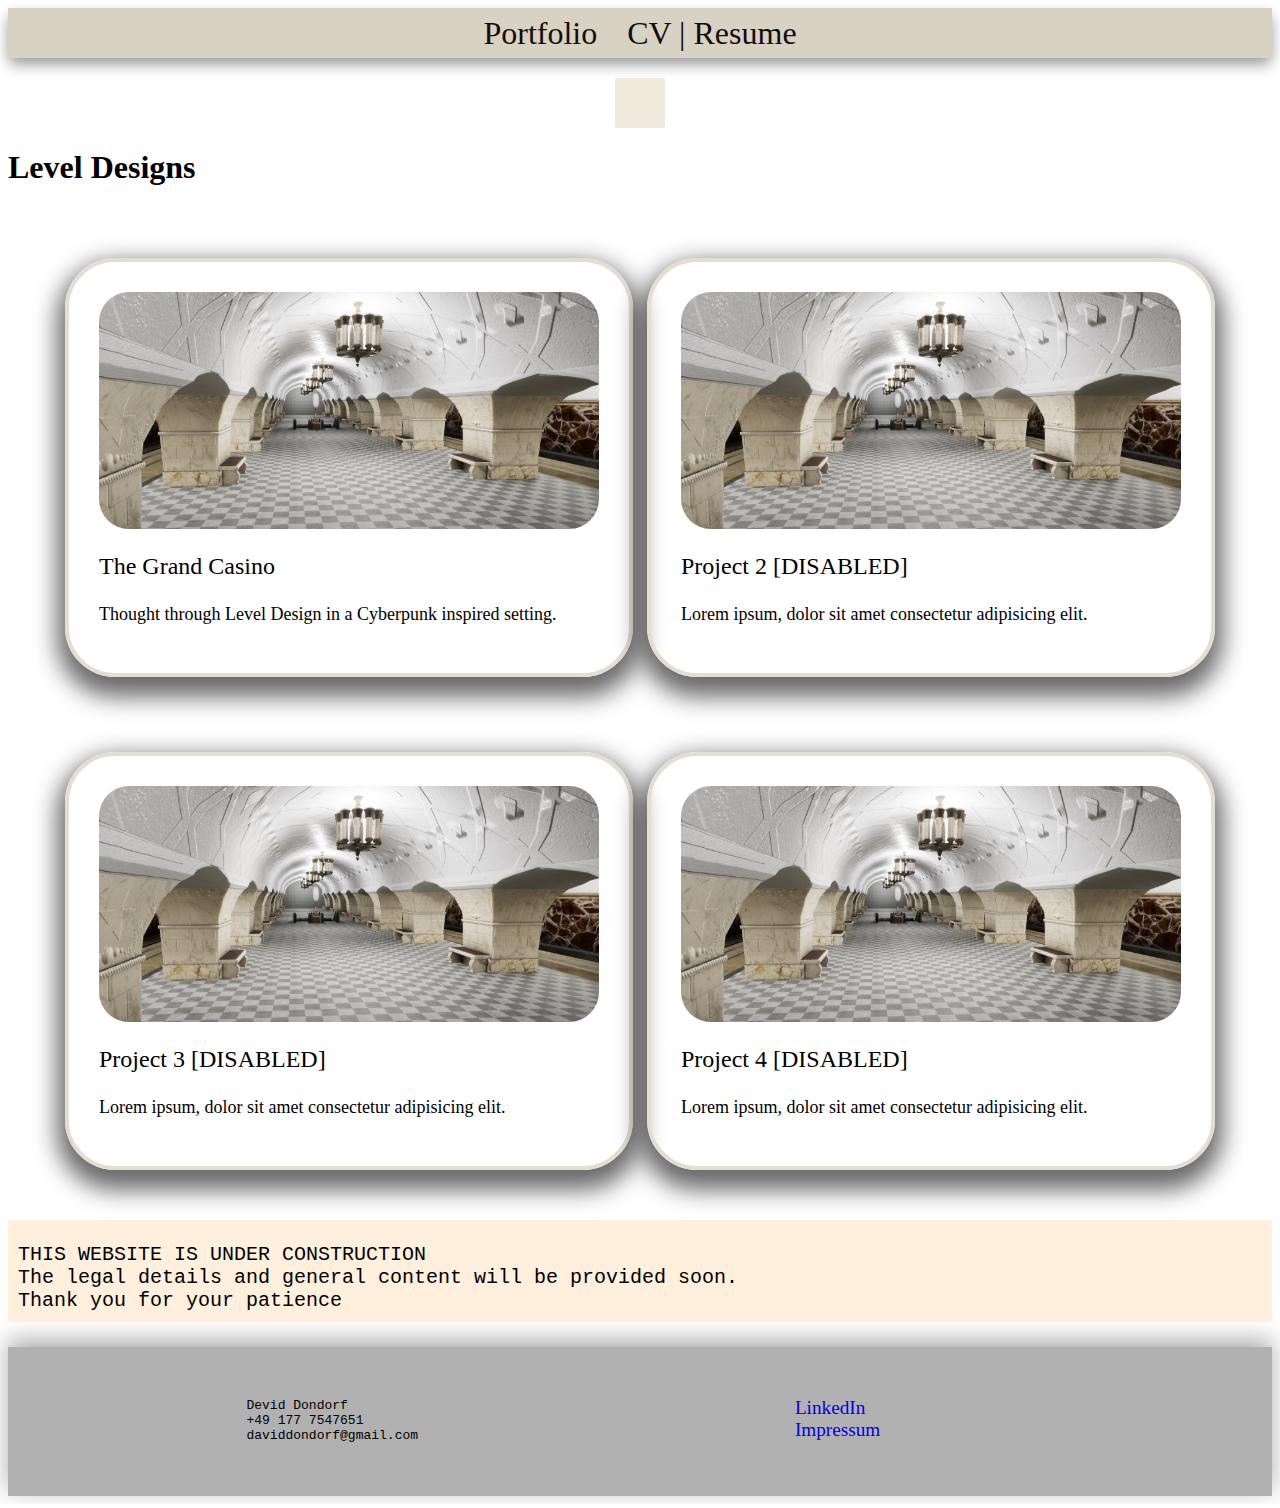
==== index.html @ f3188d23 "lol" ====
<html>
    <head>
        <meta charset="UTF-8">
        <meta name="viewport" content="width=device-width, initial-scale=1.0">
        <title> Devid Dondorf | Portfolio</title>
        <link rel="stylesheet" type="text/css" href="assets/responsive.css"/>
        <style>
            a {
                text-decoration: none;
            }
        </style>                
    </head>
    <body id="body">
        <nav>
            <div id="navbar">
                <a href="index.html" id="HomeBtn"> Portfolio </a>
                <a href="CV.html" id="CVBtn"> CV | Resume</a>
            </div>
        </nav>
        <div id="raviloli">
            <div id="BodyCenter">

                <div class="slideshow" id="introslideshow">
                    <div class="slide fade" id="SF">
                        <img id="introImg1" src="/assets/Img/ph-1.png" />
                    </div>
                    <div class="slide fade" id="SF">
                        <img id="introImg2" src="/assets/Img/ph-2.png" />
                    </div>
                    <div class="slide fade" id="SF">
                        <img id="introImg3" src="assets/Img/ph-3.png" />
                    </div>
                </div>
                <script src="assets/slideshow.js" type="text/javascript"></script>

                <div id="GridContainerTitle">
                    <H1>Level Designs</H1>
                </div>
                
                <div id="GridContent">
                    <div class="GridContainer">
                        <a class="grid-item" id="GItem1" href="assets/Projects/Content1.html">
                            <section id="ProjS1">
                                <img id="GIMG" src="./assets/Img/image.png"/>
                                <br>
                                <p id="ProjectTitle">The Grand Casino</p>
                                <p id="ProjectDesc">Thought through Level Design in a Cyberpunk inspired setting.</p>
                            </section>
                        </a>
                        <a class="grid-item" id="GItem2">
                            <section id="ProjS1">
                                <img id="GIMG" src="./assets/Img/image.png"/>
                                <br>
                                <p id="ProjectTitle">Project 2 [DISABLED]</p>
                                <p id="ProjectDesc">Lorem ipsum, dolor sit amet consectetur adipisicing elit.</p>
                            </section>
                        </a>
                        <a class="grid-item" id="GItem3">
                            <section id="ProjS1">
                                <img id="GIMG" src="./assets/Img/image.png"/>
                                <br>
                                <p id="ProjectTitle">Project 3 [DISABLED]</p>
                                <p id="ProjectDesc">Lorem ipsum, dolor sit amet consectetur adipisicing elit.</p>
                            </section>
                        </a>
                        <a class="grid-item" id="GItem4">
                            <section id="ProjS1">
                                <img id="GIMG" src="./assets/Img/image.png"/>
                                <br>
                                <p id="ProjectTitle">Project 4 [DISABLED]</p>
                                <p id="ProjectDesc">Lorem ipsum, dolor sit amet consectetur adipisicing elit.</p>
                        </section>
                        </a>
                    </div>
                </div>

                <div class="WIPCont" id="WIPCont">
                    <br>
                    THIS WEBSITE IS UNDER CONSTRUCTION
                    <br>
                    The legal details and general content will be provided soon.
                    <br>
                    Thank you for your patience  
                </div>      
            </div>
        </div>
        <footer>
            <div class="Footer" id="SiteFooter">
                <div class="GridFContainer">
                    <div class="grid-item" id="GFItem1">
                        <br>
                        <pre>
                            Devid Dondorf
                            +49 177 7547651
                            daviddondorf@gmail.com
                        </pre>
                    </div>
                    <div class="grid-item" id="GFItem2"> 
                        <a href="https://www.linkedin.com/in/dd0n/">LinkedIn</a>
                        <br>
                        <a href="Impressum.html">Impressum</a>
                    </div>                
            </div>
        </footer>
    </body>
</html>
---- assets/responsive.css ----
@font-face {
    font-family: Jupiter-Regular;
    src: url("../assets/Font/JupiteroidRegular-8Oeg0.ttf");
}

a {
    text-decoration: none;
}

nav {
    background-color: #D8D2C2;
    box-shadow: 0px 7px 14px 0px rgba(0,0,0,0.38);
    border-radius: 8px;
    margin-bottom: 20px;
    height: 50px;
    display: flex;
    justify-content: center;

}
#navbar {
    background-color: #D8D2C2;
    height: 100%;
    width: 100%;
    max-width: 2000px;
    display: flex;
    gap: 10px;
    align-items: center;
    justify-content: center;
}
nav a {
    height: 100%;
    font-family: Jupiter-Regular;
    font-size: xx-large;
    border: none;
    border-radius: 4px;
    background-color: #D8D2C2;
    text-decoration: none;
    color: #110d0b;
    text-align: center;
    padding-left: 10px;
    padding-right: 10px;
    display: flex;
    align-items: center;
}
nav a:hover {
    background-color: #e2ded1;
    
    
}
.body {
    background-color: #f7f4f3;
}
#raviloli {
    width: 100%;
    display: flex;
    padding-bottom: 25px;
    justify-content: center;
}

#BodyCenter {
    width: 100%;
    max-width: 2000px;
}

#Introslideshow {
    padding: 25px;
    max-width: fit-content;
    position: relative;
    margin: auto;
    background-color: #eee9db;
    border-radius: 3px;
}

#SF {
    size-adjust: 100%;
    background-color: #eee9db;
}

.slide {
    display: none;
}
.fade {
    animation-name: fade;
    animation-duration: 1.5s;
}
@keyframes fade {
    from {opacity: 4;}
    to {opacity: 1;}
}

.GridContainer {
    text-decoration: none;
    align-items: center;
    font-family: Jupiter-Regular;
    justify-items: center;
    background-position: center;
    padding: 50px;
    display: grid;
    grid: 
        'a a b b'
        'c c d d';
    row-gap: 75px;
}
#GIMG {
    width: 500px;
    height: 500px;
    block-size: auto;
    border-radius: 30px;
}
#GItem1 {
    text-decoration: none;
    grid-area: a;

}
#GItem1:hover {
    transform:scale(1.05);
        
}
#GItem2 {
    text-decoration: none;
    grid-area: b;

}
#GItem2:hover {
    transform:scale(1.05)
}
#GItem3 {
    text-decoration: none;
    grid-area: c;

}
#GItem3:hover {
    transform:scale(1.05)
}
#GItem4 {
    text-decoration: none;
    grid-area: d;

}

#GItem4:hover {
    transform:scale(1.05)
}
#ProjectTitle {
    text-decoration: none;
    font-size: x-large;
    text-decoration-line: none;
    color: black;
}


#ProjectDesc {
    text-decoration: none;
    font-size: large;
    text-decoration-line: none;
    color: black;
}


#WIPCont {
    font-size: x-large;
    font-family: monospace;
    background-color: rgb(255, 240, 221);
    padding-left: 10px;
    padding-bottom: 10px;
}

footer {
    width: 100%;
    text-decoration: none;
    display: flex;
    background-color: rgb(177, 177, 177);
    justify-content: center;
    box-shadow: 0px -7px 23px 0px rgba(0,0,0,0.34);
    
}
#SiteFooter {
    width: 100%;
    max-width: 2000px;
    text-decoration: none;
    font-size: medium;
}


.GridFContainer {
    text-decoration: none;
    align-items: center;    
    font-family: Jupiter-Regular;
    justify-items: left;
    background-position: center;
    padding: 20px;
    display: grid;
    grid: 
        'a a b b'
        'c c d d';
    row-gap: 5px;
    column-gap: 5px;
    font-size: medium;
}

#GFItem1 {
        grid-area: a;
    text-decoration: none;
}
#GFItem2 {
    font-size: larger;
    text-decoration: none;
    grid-area: b;
}







#ProjS1 {
    border-color: #e2ded1;
    border-style: solid;
    border-radius: 50px 50px;
    border-width: 4px;
    box-shadow: 0px 12px 23px 8px rgba(0,0,0,0.59);
    padding: 30px;
}

footer pre{
   font-size: medium;
    
}
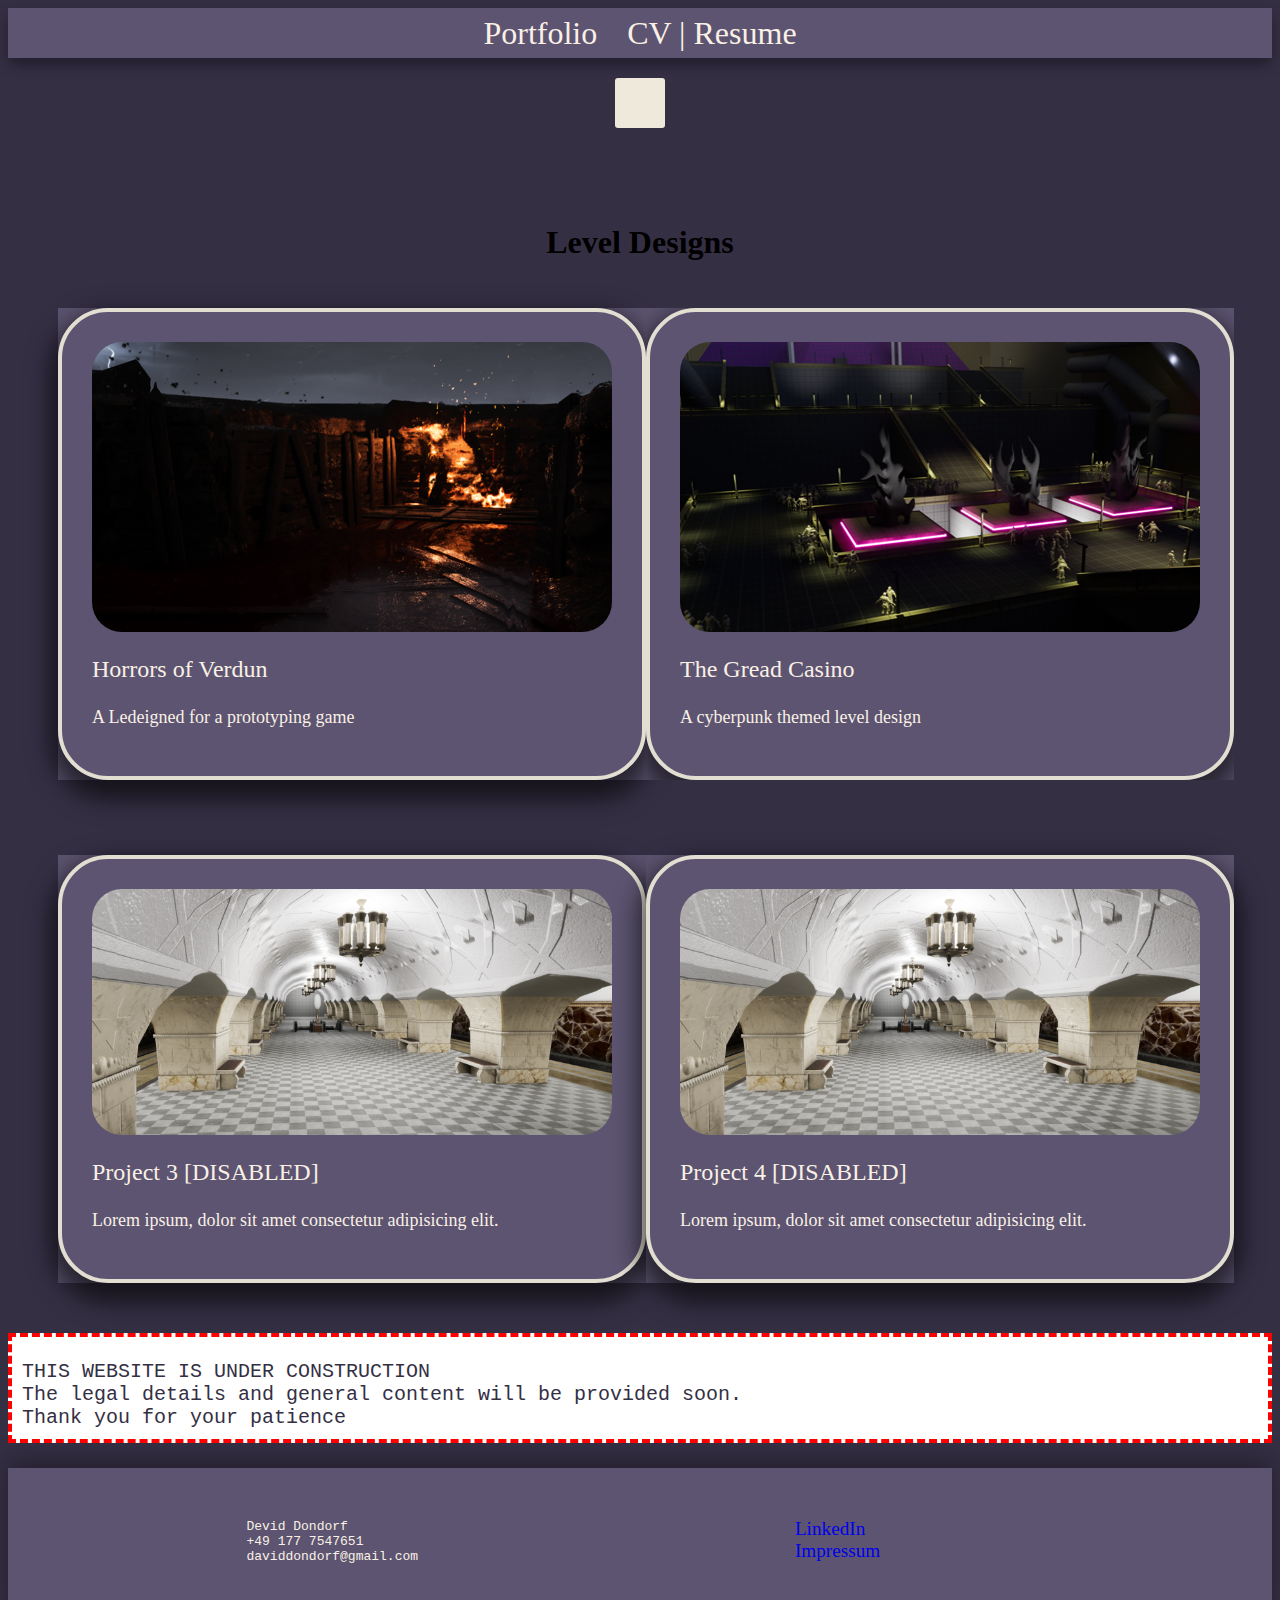
==== commit 2fb6a269: "newwwwwwwwdsfgdg" ====
--- a/index.html
+++ b/index.html
@@ -19,7 +19,6 @@
         </nav>
         <div id="raviloli">
             <div id="BodyCenter">
-
                 <div class="slideshow" id="introslideshow">
                     <div class="slide fade" id="SF">
                         <img id="introImg1" src="/assets/Img/ph-1.png" />
@@ -41,18 +40,18 @@
                     <div class="GridContainer">
                         <a class="grid-item" id="GItem1" href="assets/Projects/Content1.html">
                             <section id="ProjS1">
-                                <img id="GIMG" src="./assets/Img/image.png"/>
+                                <img id="GIMG" src="./assets/Img/Projects/Verdun/WIP_VerdunThumbnail.png"/>
                                 <br>
-                                <p id="ProjectTitle">The Grand Casino</p>
-                                <p id="ProjectDesc">Thought through Level Design in a Cyberpunk inspired setting.</p>
+                                <p id="ProjectTitle">Horrors of Verdun</p>
+                                <p id="ProjectDesc">A Ledeigned for a prototyping game</p>
                             </section>
                         </a>
-                        <a class="grid-item" id="GItem2">
+                        <a class="grid-item" id="GItem2" href="assets/Projects/Casino.html">
                             <section id="ProjS1">
-                                <img id="GIMG" src="./assets/Img/image.png"/>
+                                <img id="GIMG" src="./assets/Img/Projects/Casino/CasinoThumbnail.png"/>
                                 <br>
-                                <p id="ProjectTitle">Project 2 [DISABLED]</p>
-                                <p id="ProjectDesc">Lorem ipsum, dolor sit amet consectetur adipisicing elit.</p>
+                                <p id="ProjectTitle">The Gread Casino</p>
+                                <p id="ProjectDesc">A cyberpunk themed level design</p>
                             </section>
                         </a>
                         <a class="grid-item" id="GItem3">
--- a/assets/responsive.css
+++ b/assets/responsive.css
@@ -7,8 +7,12 @@
     text-decoration: none;
 }
 
+html {
+    background-color: #352F44;
+}
+
 nav {
-    background-color: #D8D2C2;
+    background-color: #5C5470;
     box-shadow: 0px 7px 14px 0px rgba(0,0,0,0.38);
     border-radius: 8px;
     margin-bottom: 20px;
@@ -18,7 +22,7 @@
 
 }
 #navbar {
-    background-color: #D8D2C2;
+    background-color: #5C5470;
     height: 100%;
     width: 100%;
     max-width: 2000px;
@@ -33,9 +37,9 @@
     font-size: xx-large;
     border: none;
     border-radius: 4px;
-    background-color: #D8D2C2;
-    text-decoration: none;
-    color: #110d0b;
+    background-color: #5C5470;
+    text-decoration: none;
+    color: #FAF0E6;
     text-align: center;
     padding-left: 10px;
     padding-right: 10px;
@@ -43,7 +47,7 @@
     align-items: center;
 }
 nav a:hover {
-    background-color: #e2ded1;
+    background-color: #B9B4C7;
     
     
 }
@@ -89,12 +93,17 @@
 }
 
 .GridContainer {
+    
+    overflow: hidden;
     text-decoration: none;
     align-items: center;
     font-family: Jupiter-Regular;
     justify-items: center;
     background-position: center;
-    padding: 50px;
+    padding-left: 50px;
+    padding-bottom: 50px;
+    padding-right: 50px;
+    padding-top: 25px;
     display: grid;
     grid: 
         'a a b b'
@@ -102,50 +111,67 @@
     row-gap: 75px;
 }
 #GIMG {
-    width: 500px;
-    height: 500px;
+    width: 520px;
+    height: 460px;
     block-size: auto;
     border-radius: 30px;
+    overflow: hidden;
+    size: 500px, 237px;
 }
 #GItem1 {
+    background-clip:content-box;
+    color: #FAF0E6;
+    background-color: #5C5470;
     text-decoration: none;
     grid-area: a;
 
 }
 #GItem1:hover {
+    background-clip:border-box;
+    background-color: #B9B4C7;
     transform:scale(1.05);
         
 }
 #GItem2 {
+    overflow: hidden;
+    background-color: #5C5470;
+    color: #FAF0E6;
     text-decoration: none;
     grid-area: b;
 
 }
 #GItem2:hover {
+    background-color: #B9B4C7;
     transform:scale(1.05)
 }
 #GItem3 {
+    background-color: #5C5470;
+    color: #FAF0E6;
     text-decoration: none;
     grid-area: c;
 
 }
 #GItem3:hover {
+    background-color: #B9B4C7;
     transform:scale(1.05)
 }
 #GItem4 {
+    background-color: #5C5470;
+    color: #FAF0E6;
     text-decoration: none;
     grid-area: d;
 
 }
 
 #GItem4:hover {
+    background-color: #B9B4C7;
     transform:scale(1.05)
 }
 #ProjectTitle {
     text-decoration: none;
     font-size: x-large;
     text-decoration-line: none;
-    color: black;
+    color: #FAF0E6;
 }
 
 
@@ -153,23 +179,30 @@
     text-decoration: none;
     font-size: large;
     text-decoration-line: none;
-    color: black;
+    color: #FAF0E6;
 }
 
 
 #WIPCont {
     font-size: x-large;
+    color: #352F44;
     font-family: monospace;
-    background-color: rgb(255, 240, 221);
+    background-color: rgb(255, 255, 255);
     padding-left: 10px;
+    border-color: red;
+    border-width: 4px;
+    border-style: dashed;
     padding-bottom: 10px;
+    justify-content: center;
+    align-content: center;
 }
 
 footer {
     width: 100%;
-    text-decoration: none;
-    display: flex;
-    background-color: rgb(177, 177, 177);
+    color: #FAF0E6;
+    text-decoration: none;
+    display: flex;
+    background-color: #5C5470;
     justify-content: center;
     box-shadow: 0px -7px 23px 0px rgba(0,0,0,0.34);
     
@@ -226,4 +259,10 @@
 footer pre{
    font-size: medium;
     
+}
+
+#GridContainerTitle {
+    text-align: center;
+    font-family: Jupiter-Regular;
+    padding-top: 75px;
 }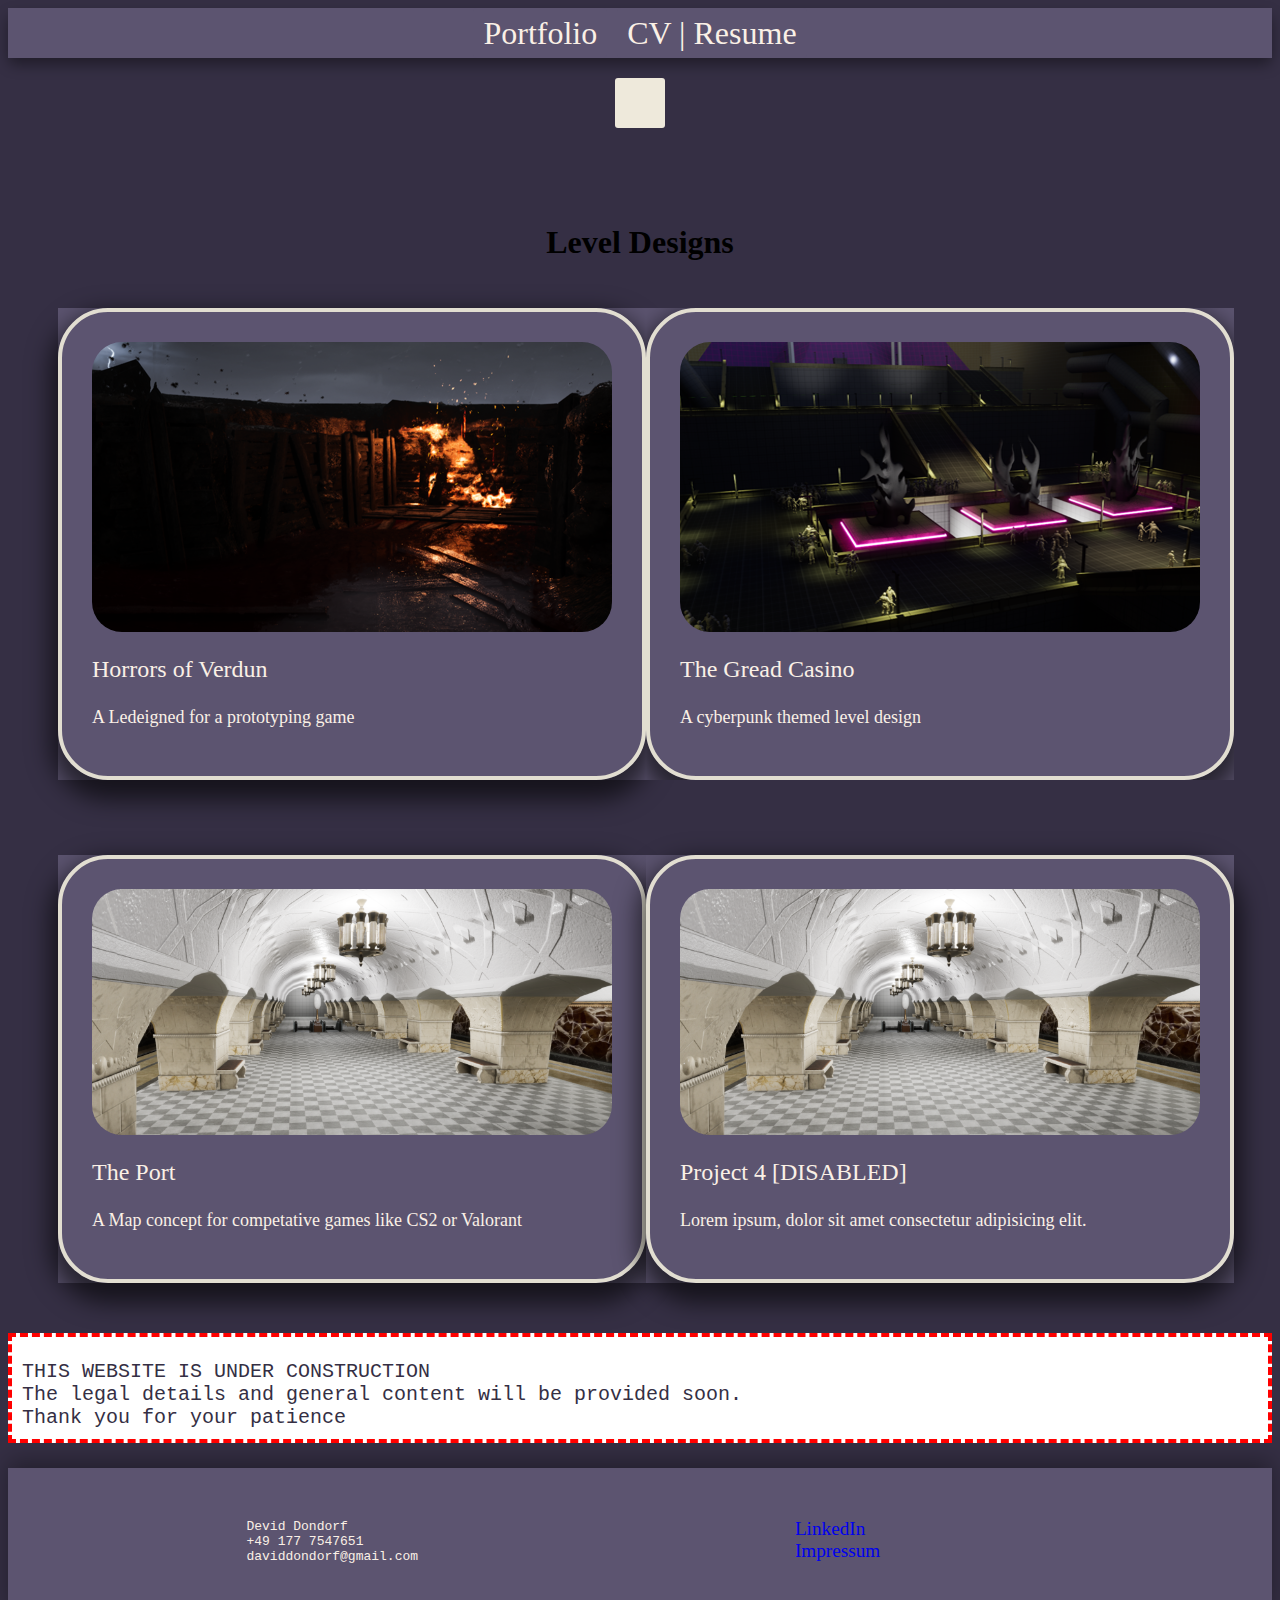
==== commit 87d3cd18: "lll" ====
--- a/index.html
+++ b/index.html
@@ -58,8 +58,8 @@
                             <section id="ProjS1">
                                 <img id="GIMG" src="./assets/Img/image.png"/>
                                 <br>
-                                <p id="ProjectTitle">Project 3 [DISABLED]</p>
-                                <p id="ProjectDesc">Lorem ipsum, dolor sit amet consectetur adipisicing elit.</p>
+                                <p id="ProjectTitle">The Port</p>
+                                <p id="ProjectDesc">A Map concept for competative games like CS2 or Valorant</p>
                             </section>
                         </a>
                         <a class="grid-item" id="GItem4">
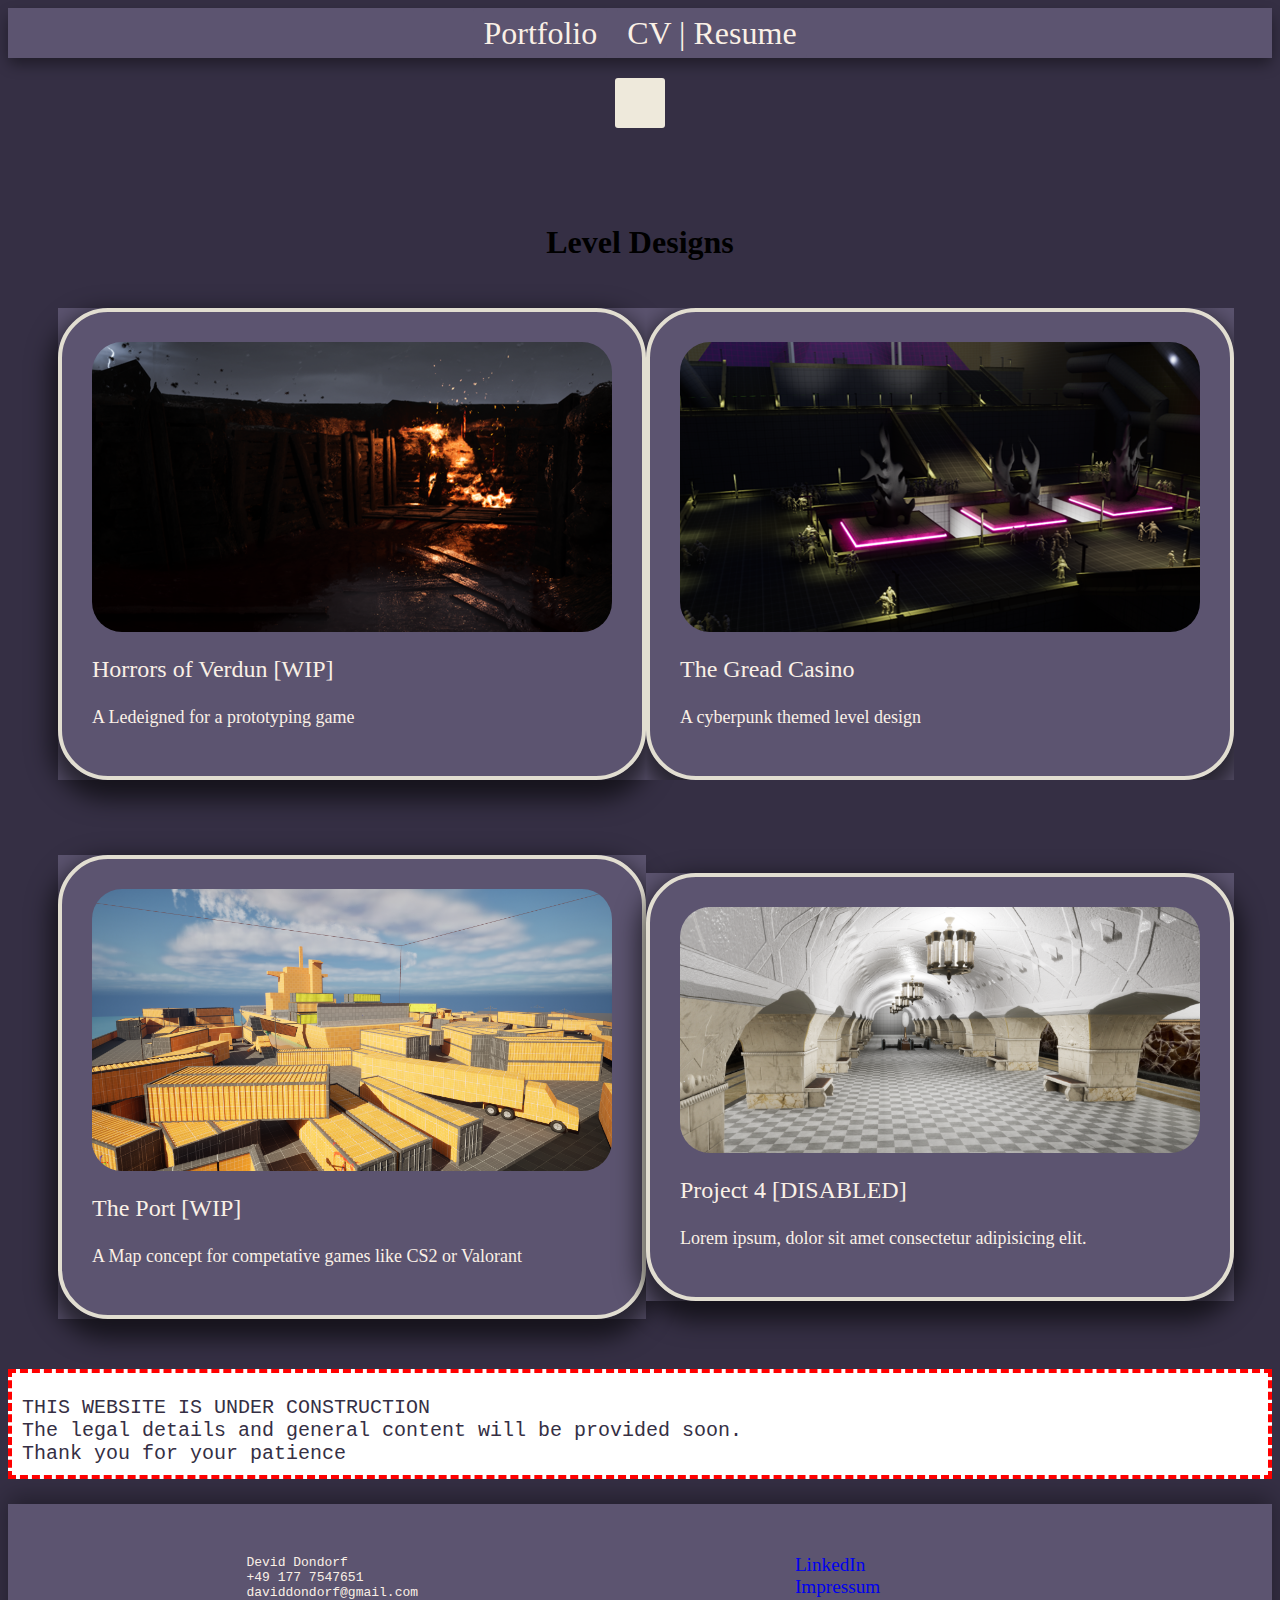
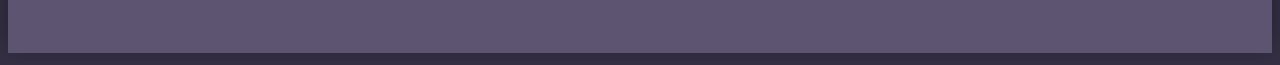
==== commit 7b382660: "Proj 3" ====
--- a/index.html
+++ b/index.html
@@ -42,7 +42,7 @@
                             <section id="ProjS1">
                                 <img id="GIMG" src="./assets/Img/Projects/Verdun/WIP_VerdunThumbnail.png"/>
                                 <br>
-                                <p id="ProjectTitle">Horrors of Verdun</p>
+                                <p id="ProjectTitle">Horrors of Verdun [WIP]</p>
                                 <p id="ProjectDesc">A Ledeigned for a prototyping game</p>
                             </section>
                         </a>
@@ -56,9 +56,9 @@
                         </a>
                         <a class="grid-item" id="GItem3">
                             <section id="ProjS1">
-                                <img id="GIMG" src="./assets/Img/image.png"/>
+                                <img id="GIMG" src="./assets/Img/Projects/Port/Port1.png"/>
                                 <br>
-                                <p id="ProjectTitle">The Port</p>
+                                <p id="ProjectTitle">The Port [WIP]</p>
                                 <p id="ProjectDesc">A Map concept for competative games like CS2 or Valorant</p>
                             </section>
                         </a>
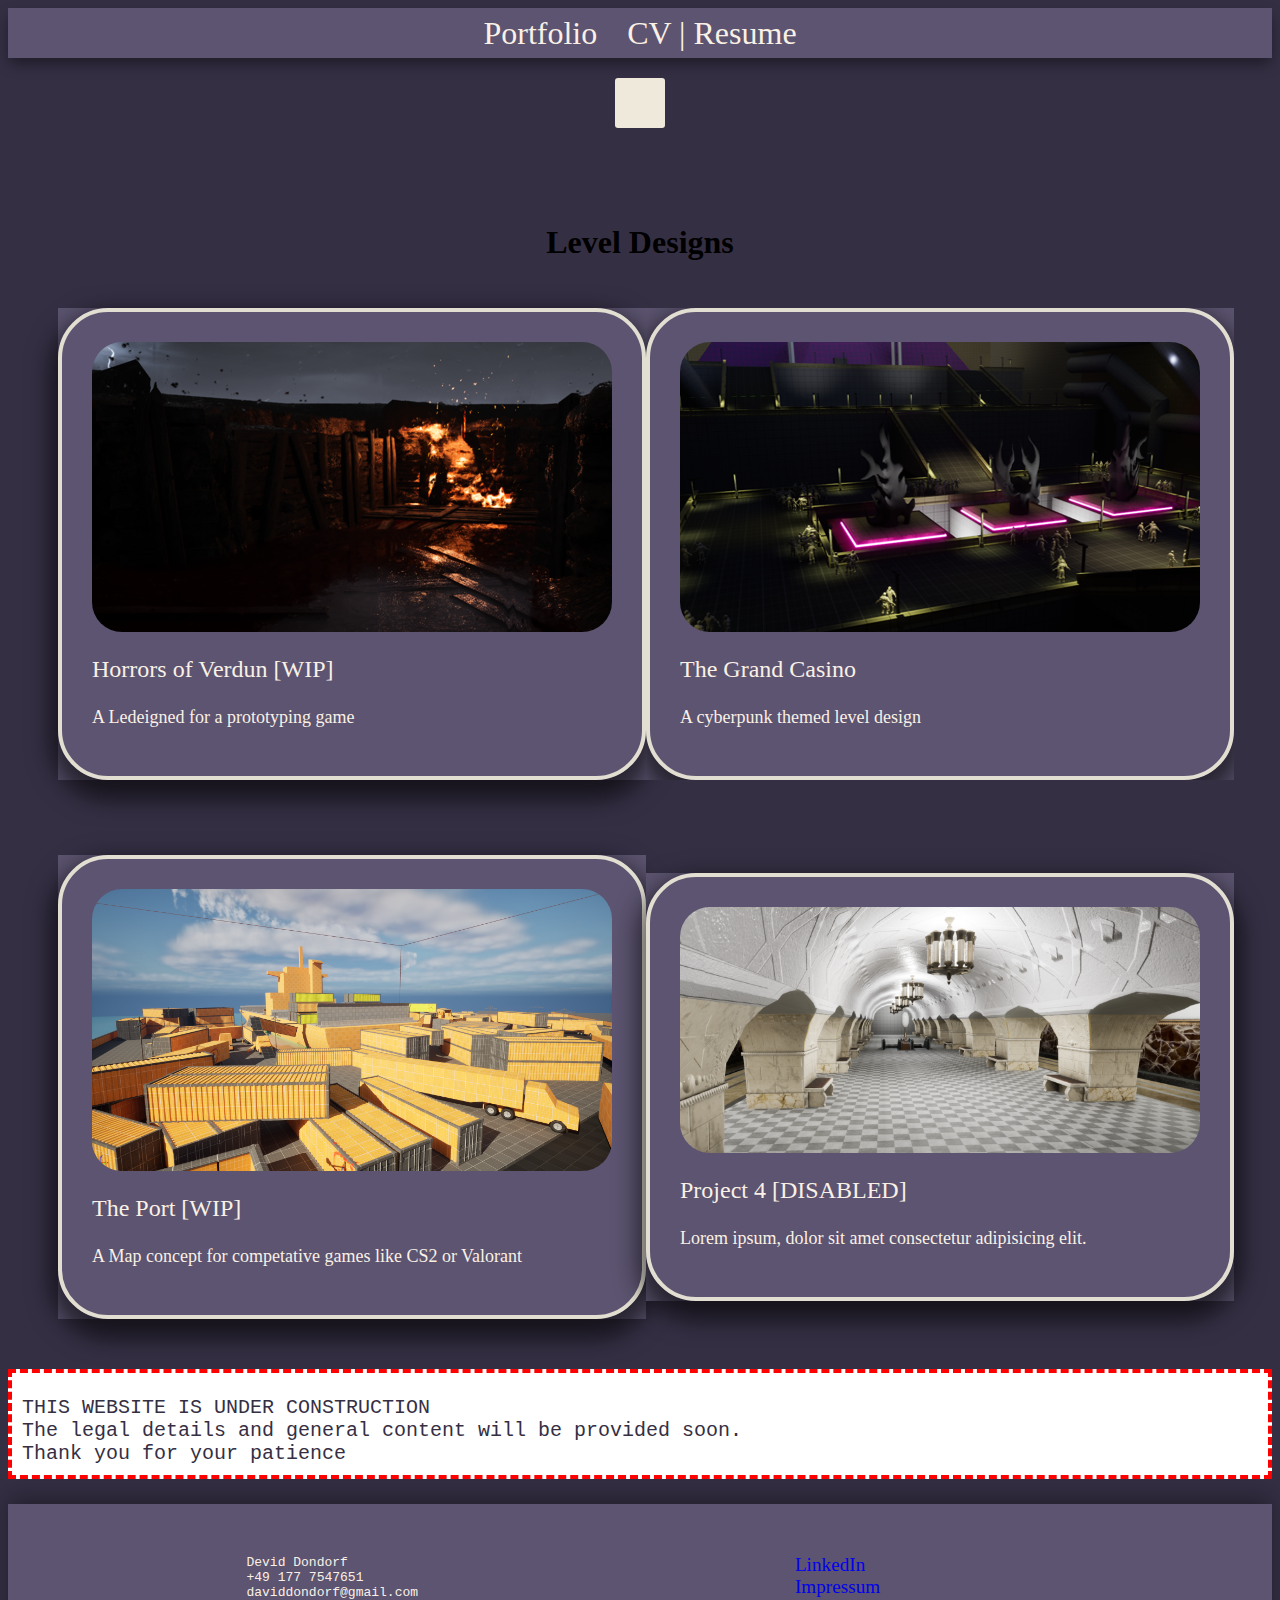
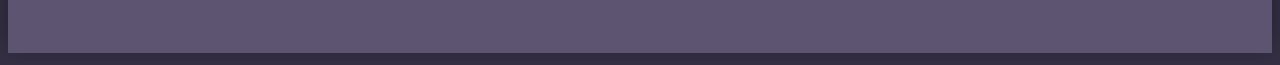
==== commit 46ba74e0: "NewSlide" ====
--- a/index.html
+++ b/index.html
@@ -21,13 +21,13 @@
             <div id="BodyCenter">
                 <div class="slideshow" id="introslideshow">
                     <div class="slide fade" id="SF">
-                        <img id="introImg1" src="/assets/Img/ph-1.png" />
+                        <img id="introImg1" src="/assets/Img/Main1.png" />
                     </div>
                     <div class="slide fade" id="SF">
-                        <img id="introImg2" src="/assets/Img/ph-2.png" />
+                        <img id="introImg2" src="/assets/Img/Main2.png" />
                     </div>
                     <div class="slide fade" id="SF">
-                        <img id="introImg3" src="assets/Img/ph-3.png" />
+                        <img id="introImg3" src="assets/Img/Main3.png" />
                     </div>
                 </div>
                 <script src="assets/slideshow.js" type="text/javascript"></script>
@@ -50,7 +50,7 @@
                             <section id="ProjS1">
                                 <img id="GIMG" src="./assets/Img/Projects/Casino/CasinoThumbnail.png"/>
                                 <br>
-                                <p id="ProjectTitle">The Gread Casino</p>
+                                <p id="ProjectTitle">The Grand Casino</p>
                                 <p id="ProjectDesc">A cyberpunk themed level design</p>
                             </section>
                         </a>
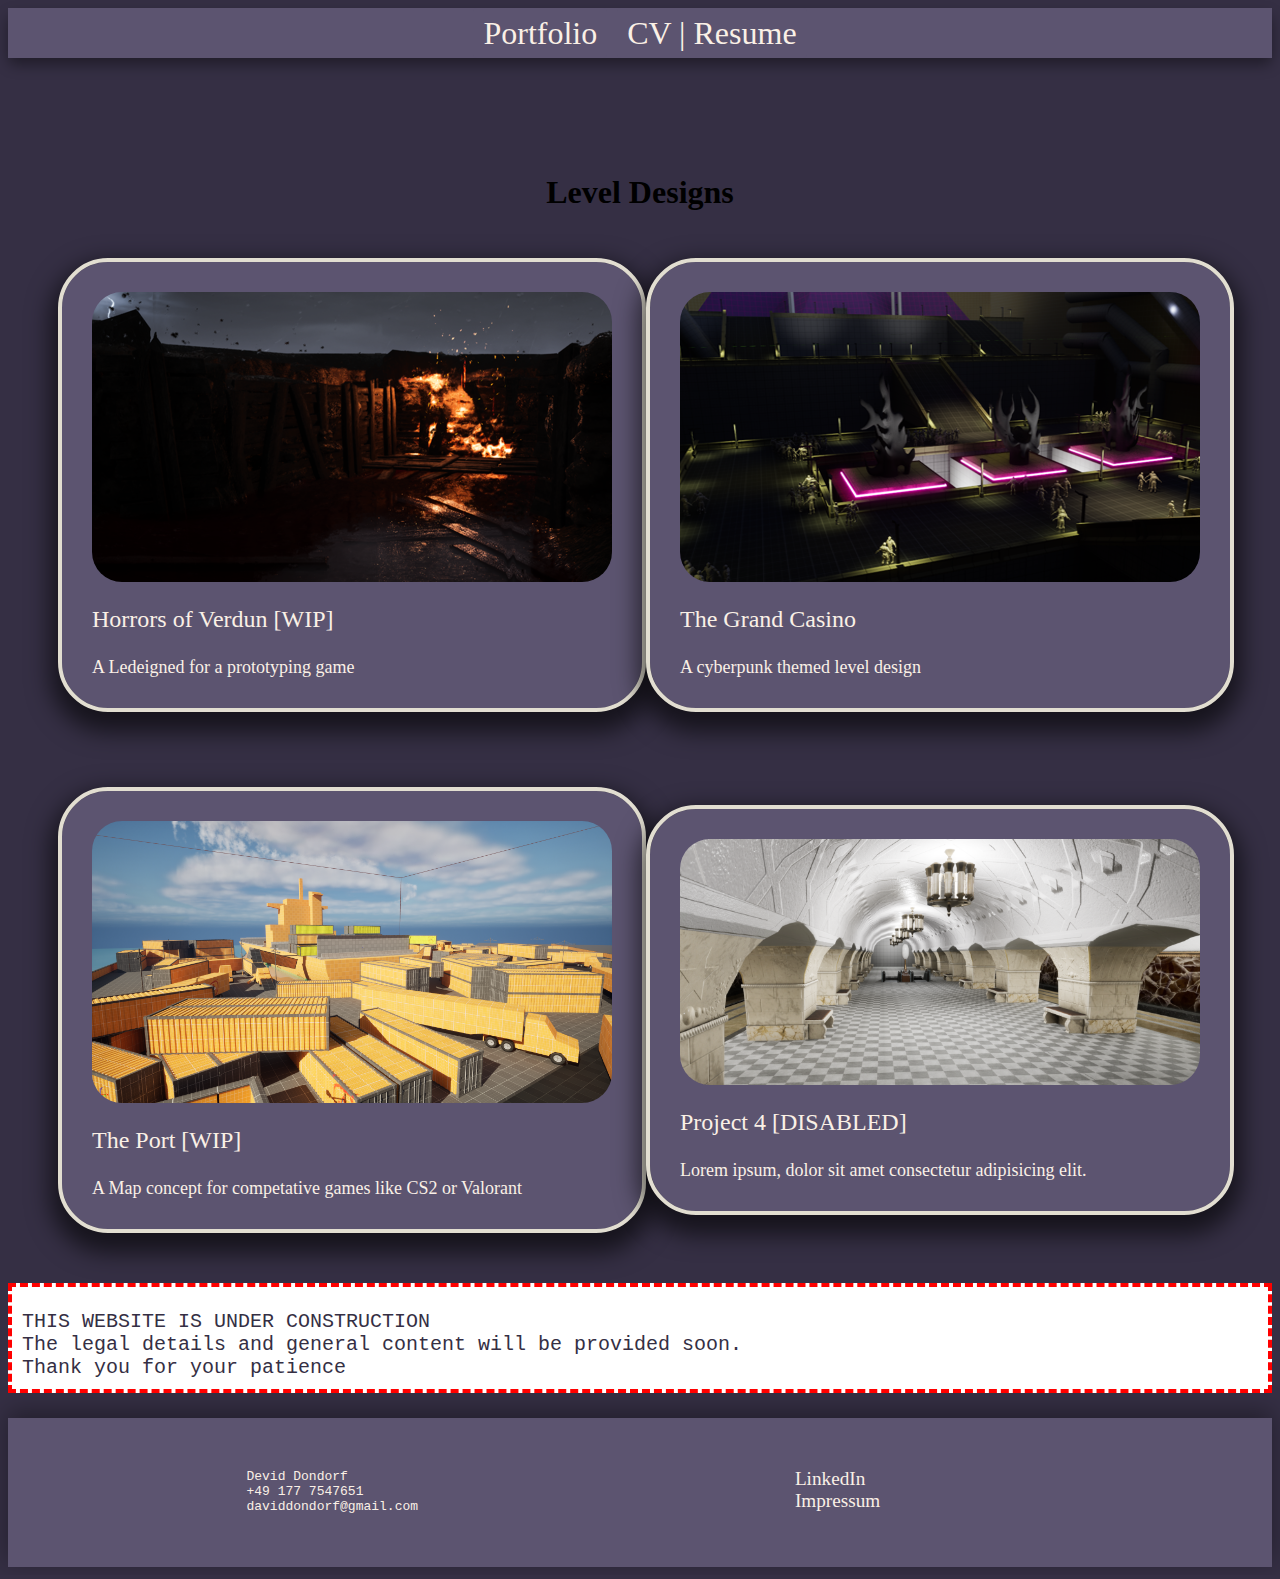
==== commit 4d8c8942: "SSSSS" ====
--- a/index.html
+++ b/index.html
@@ -39,7 +39,7 @@
                 <div id="GridContent">
                     <div class="GridContainer">
                         <a class="grid-item" id="GItem1" href="assets/Projects/Content1.html">
-                            <section id="ProjS1">
+                            <section class="ProjS1">
                                 <img id="GIMG" src="./assets/Img/Projects/Verdun/WIP_VerdunThumbnail.png"/>
                                 <br>
                                 <p id="ProjectTitle">Horrors of Verdun [WIP]</p>
@@ -47,7 +47,7 @@
                             </section>
                         </a>
                         <a class="grid-item" id="GItem2" href="assets/Projects/Casino.html">
-                            <section id="ProjS1">
+                            <section class="ProjS1">
                                 <img id="GIMG" src="./assets/Img/Projects/Casino/CasinoThumbnail.png"/>
                                 <br>
                                 <p id="ProjectTitle">The Grand Casino</p>
@@ -55,7 +55,7 @@
                             </section>
                         </a>
                         <a class="grid-item" id="GItem3">
-                            <section id="ProjS1">
+                            <section class="ProjS1">
                                 <img id="GIMG" src="./assets/Img/Projects/Port/Port1.png"/>
                                 <br>
                                 <p id="ProjectTitle">The Port [WIP]</p>
@@ -63,7 +63,7 @@
                             </section>
                         </a>
                         <a class="grid-item" id="GItem4">
-                            <section id="ProjS1">
+                            <section class="ProjS1">
                                 <img id="GIMG" src="./assets/Img/image.png"/>
                                 <br>
                                 <p id="ProjectTitle">Project 4 [DISABLED]</p>
@@ -86,7 +86,7 @@
         <footer>
             <div class="Footer" id="SiteFooter">
                 <div class="GridFContainer">
-                    <div class="grid-item" id="GFItem1">
+                    <div class="grid-fitem" id="GFItem1">
                         <br>
                         <pre>
                             Devid Dondorf
@@ -94,7 +94,7 @@
                             daviddondorf@gmail.com
                         </pre>
                     </div>
-                    <div class="grid-item" id="GFItem2"> 
+                    <div class="grid-fitem" id="GFItem2"> 
                         <a href="https://www.linkedin.com/in/dd0n/">LinkedIn</a>
                         <br>
                         <a href="Impressum.html">Impressum</a>
--- a/assets/responsive.css
+++ b/assets/responsive.css
@@ -66,22 +66,35 @@
     max-width: 2000px;
 }
 
-#Introslideshow {
-    padding: 25px;
-    max-width: fit-content;
-    position: relative;
-    margin: auto;
-    background-color: #eee9db;
-    border-radius: 3px;
+#introslideshow {
+    
+    border-radius: 8px;
+    align-content: center;
+    justify-content: center;
+    display: flex;
+    
 }
 
 #SF {
     size-adjust: 100%;
-    background-color: #eee9db;
-}
+    align-content: center;
+    justify-content: center;
+    border-width: 5px;
+    border-style: solid;
+    border-radius: 8px;
+    border-color: #B9B4C7;
+    box-shadow: 0px 9px 24px 5px rgba(0,0,0,0.72);
+}
+    
+
 
 .slide {
     display: none;
+    margin-left: auto;
+    margin-right: auto;
+    align-content: center;
+    justify-content: center;
+    border-radius: 8px;
 }
 .fade {
     animation-name: fade;
@@ -115,57 +128,38 @@
     height: 460px;
     block-size: auto;
     border-radius: 30px;
-    overflow: hidden;
     size: 500px, 237px;
 }
-#GItem1 {
+.grid-item {
     background-clip:content-box;
     color: #FAF0E6;
     background-color: #5C5470;
     text-decoration: none;
-    grid-area: a;
-
-}
-#GItem1:hover {
+    border-radius: 50px;
+    border: 4px solid #e2ded1;
+    box-shadow: 0px 12px 23px 8px rgba(0,0,0,0.59);
+}
+.grid-item:hover {
     background-clip:border-box;
     background-color: #B9B4C7;
     transform:scale(1.05);
-        
+}
+#GItem1 {
+    grid-area: a;
+
 }
 #GItem2 {
-    overflow: hidden;
-    background-color: #5C5470;
-    color: #FAF0E6;
-    text-decoration: none;
     grid-area: b;
 
 }
-#GItem2:hover {
-    background-color: #B9B4C7;
-    transform:scale(1.05)
-}
+
 #GItem3 {
-    background-color: #5C5470;
-    color: #FAF0E6;
-    text-decoration: none;
     grid-area: c;
 
 }
-#GItem3:hover {
-    background-color: #B9B4C7;
-    transform:scale(1.05)
-}
 #GItem4 {
-    background-color: #5C5470;
-    color: #FAF0E6;
-    text-decoration: none;
     grid-area: d;
 
-}
-
-#GItem4:hover {
-    background-color: #B9B4C7;
-    transform:scale(1.05)
 }
 #ProjectTitle {
     text-decoration: none;
@@ -173,13 +167,14 @@
     text-decoration-line: none;
     color: #FAF0E6;
 }
-
-
 #ProjectDesc {
     text-decoration: none;
     font-size: large;
     text-decoration-line: none;
     color: #FAF0E6;
+}
+.ProjS1 {
+    margin: 30px;
 }
 
 
@@ -265,4 +260,8 @@
     text-align: center;
     font-family: Jupiter-Regular;
     padding-top: 75px;
+}
+
+a {
+    color: #FAF0E6;
 }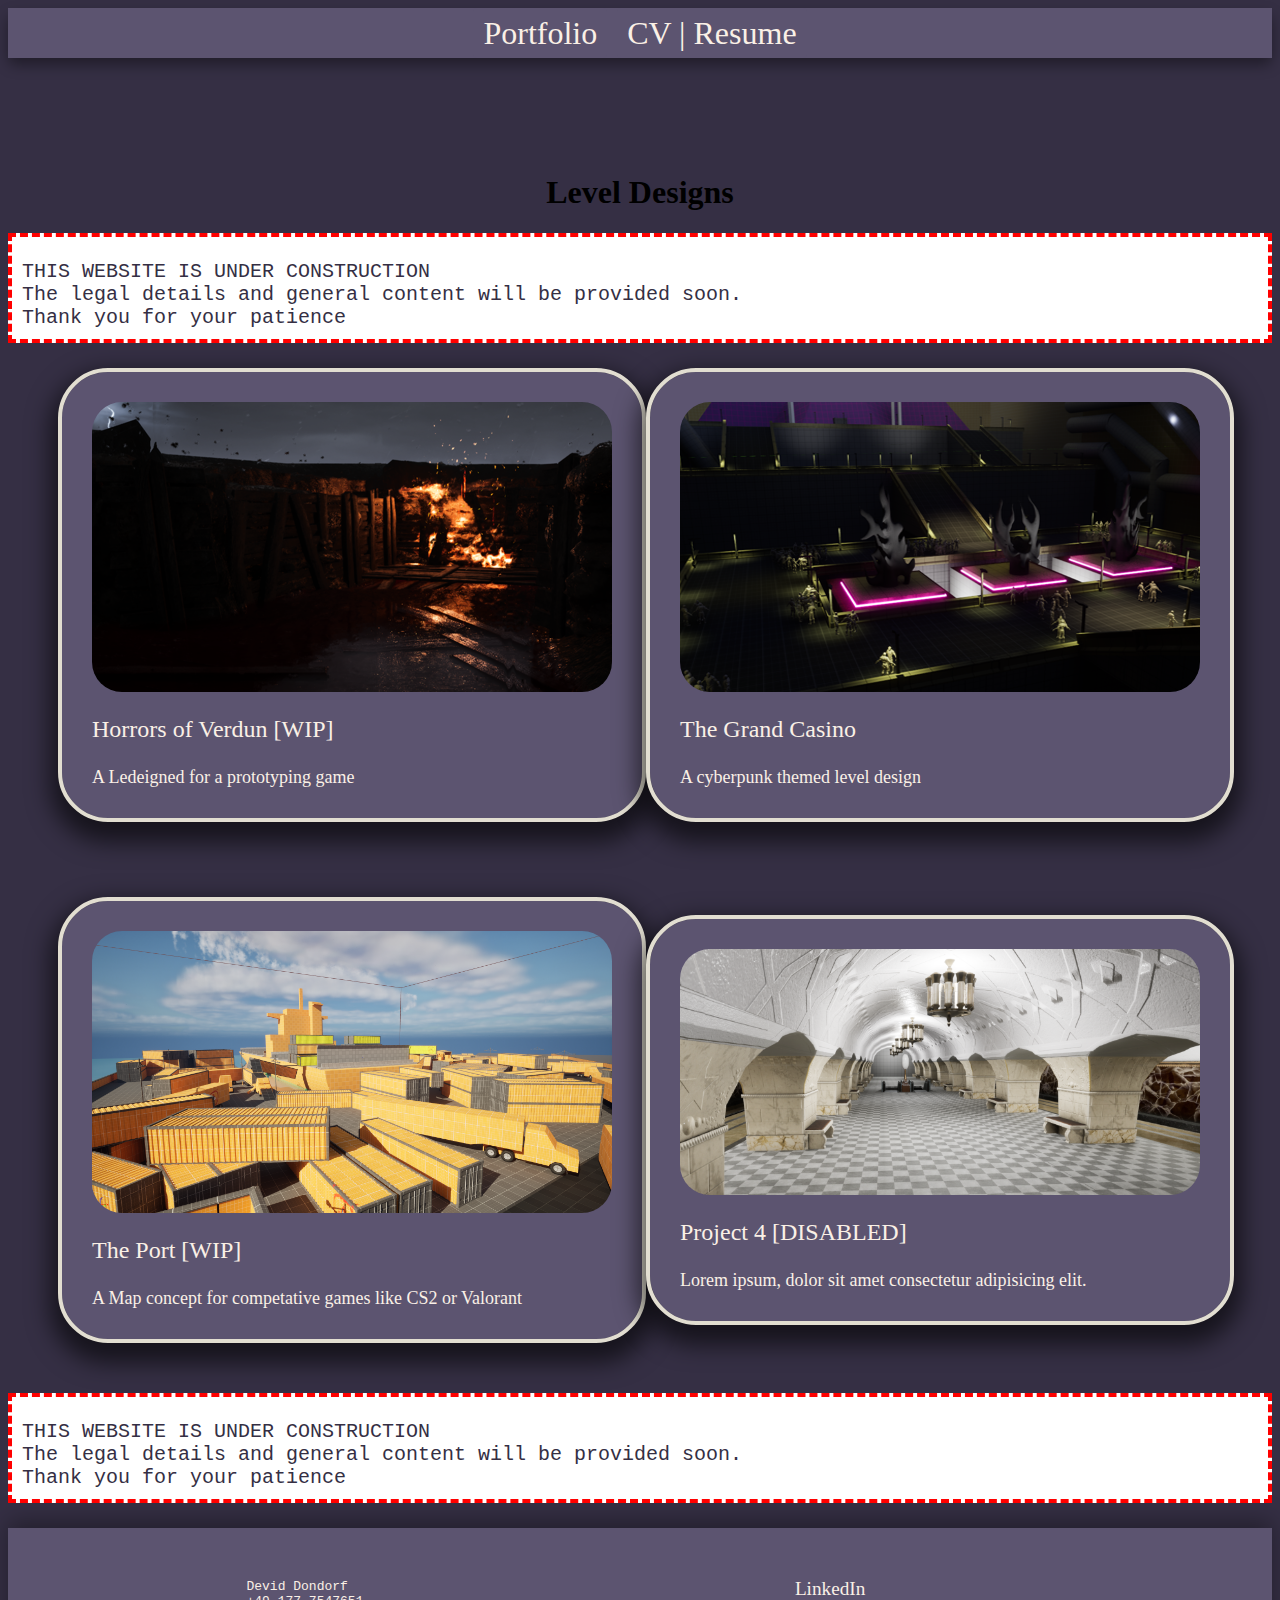
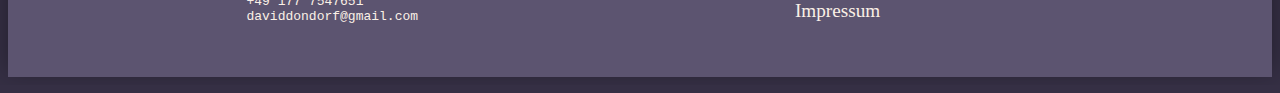
==== commit 08ec96af: "ddd" ====
--- a/index.html
+++ b/index.html
@@ -11,12 +11,9 @@
         </style>                
     </head>
     <body id="body">
-        <nav>
-            <div id="navbar">
-                <a href="index.html" id="HomeBtn"> Portfolio </a>
-                <a href="CV.html" id="CVBtn"> CV | Resume</a>
-            </div>
-        </nav>
+
+        <div w3-include-html="navbar.html"></div>
+
         <div id="raviloli">
             <div id="BodyCenter">
                 <div class="slideshow" id="introslideshow">
@@ -34,6 +31,14 @@
 
                 <div id="GridContainerTitle">
                     <H1>Level Designs</H1>
+                </div>
+                <div class="WIPCont" id="WIPCont">
+                    <br>
+                    THIS WEBSITE IS UNDER CONSTRUCTION
+                    <br>
+                    The legal details and general content will be provided soon.
+                    <br>
+                    Thank you for your patience  
                 </div>
                 
                 <div id="GridContent">
@@ -80,7 +85,7 @@
                     The legal details and general content will be provided soon.
                     <br>
                     Thank you for your patience  
-                </div>      
+                </div>
             </div>
         </div>
         <footer>
@@ -102,4 +107,5 @@
             </div>
         </footer>
     </body>
+    <script src="assets/include.js"></script>
 </html>